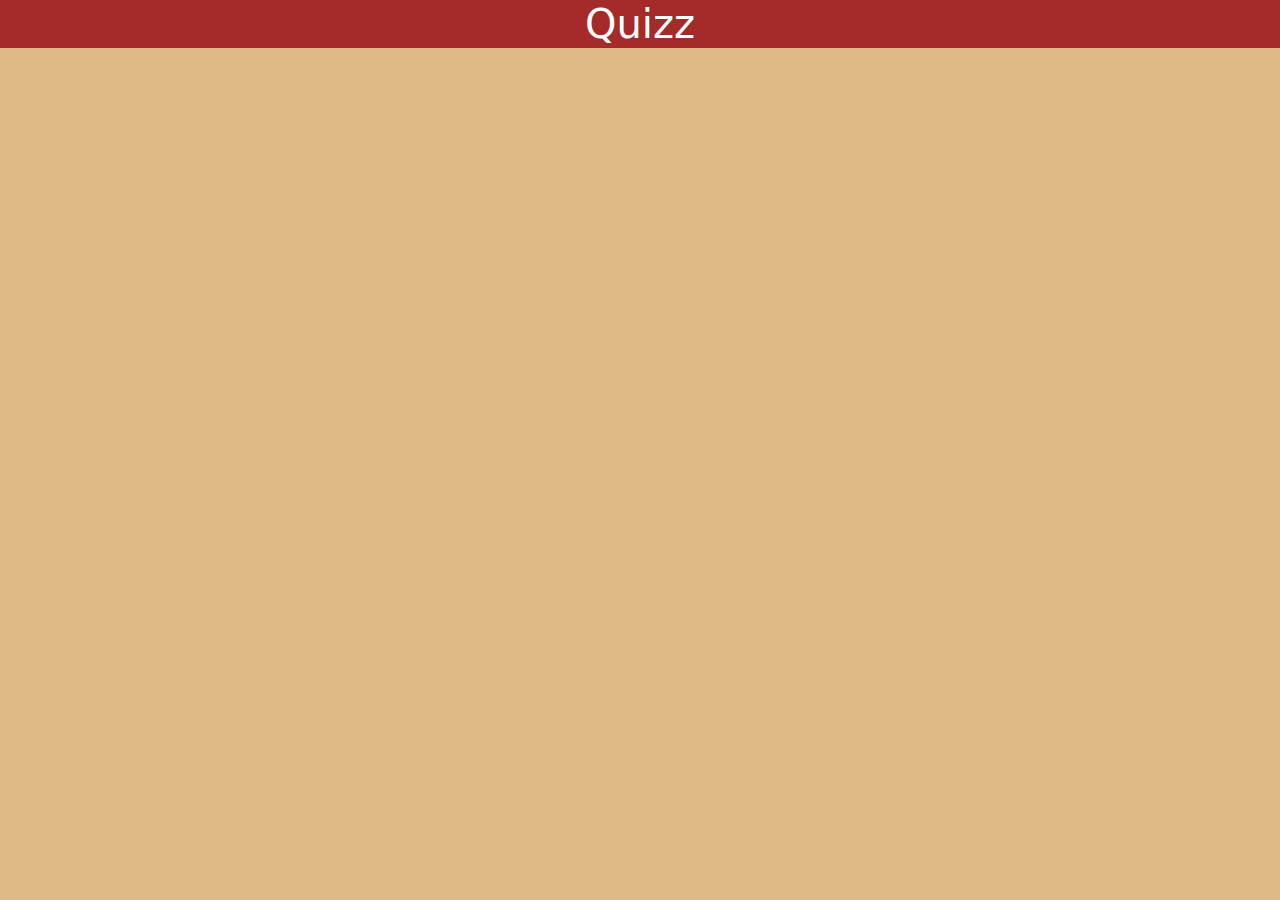
==== index.html @ 278a6ee0 "titre" ====
<!DOCTYPE html>
<html lang="fr">
<head>
    <meta charset="UTF-8">
    <meta name="viewport" content="width=device-width, initial-scale=1.0">
    <title>quizz</title>
    <link rel="stylesheet" href="./projet/styles/styles.css">
    <link href="https://cdn.jsdelivr.net/npm/bootstrap@5.3.3/dist/css/bootstrap.min.css" rel="stylesheet" integrity="sha384-QWTKZyjpPEjISv5WaRU9OFeRpok6YctnYmDr5pNlyT2bRjXh0JMhjY6hW+ALEwIH" crossorigin="anonymous">
</head>
<body style="background-color: burlywood;">
    <header style="background-color: brown;">
        <h1 class="text-center text-white">Quizz</h1>
    </header>
    
    <section>
        <div></div>
        <div></div>
        <div></div>
        

    </section>




<footer class="bg-secondary">



</footer>

    <script src="./projet/js/main.js"></script>
</body>
</html>
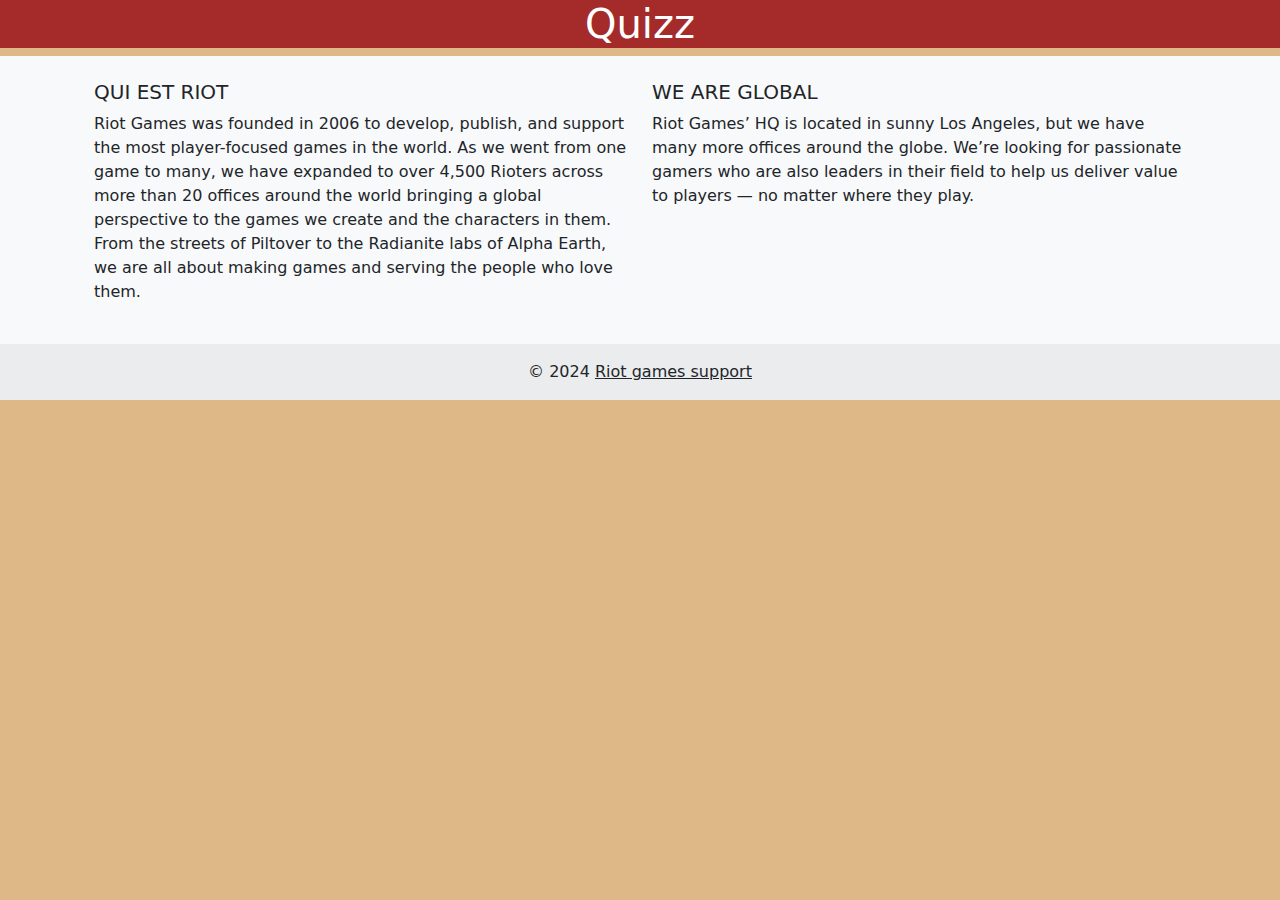
==== commit 0c589f37: "footer ajouté" ====
--- a/index.html
+++ b/index.html
@@ -23,10 +23,41 @@
 
 
 
-<footer class="bg-secondary">
+<footer class="bg-body-tertiary text-center text-lg-start">
+  <!-- Grid container -->
+  <div class="container p-4">
+    <!--Grid row-->
+    <div class="row">
+      <!--Grid column-->
+      <div class="col-lg-6 col-md-12 mb-4 mb-md-0">
+        <h5 class="text-uppercase">qui est riot </h5>
 
+        <p>
+          Riot Games was founded in 2006 to develop, publish, and support the most player-focused games in the world. As we went from one game to many, we have expanded to over 4,500 Rioters across more than 20 offices around the world bringing a global perspective to the games we create and the characters in them. From the streets of Piltover to the Radianite labs of Alpha Earth, we are all about making games and serving the people who love them.
+        </p>
+      </div>
+      <!--Grid column-->
 
+      <!--Grid column-->
+      <div class="col-lg-6 col-md-12 mb-4 mb-md-0">
+        <h5 class="text-uppercase">WE ARE GLOBAL</h5>
 
+        <p>
+          Riot Games’ HQ is located in sunny Los Angeles, but we have many more offices around the globe. We’re looking for passionate gamers who are also leaders in their field to help us deliver value to players — no matter where they play.
+        </p>
+      </div>
+      <!--Grid column-->
+    </div>
+    <!--Grid row-->
+  </div>
+  <!-- Grid container -->
+
+  <!-- Copyright -->
+  <div class="text-center p-3" style="background-color: rgba(0, 0, 0, 0.05);">
+    © 2024
+    <a class="text-body" href="https://support.riotgames.com/hc/fr">Riot games support</a>
+  </div>
+  <!-- Copyright -->
 </footer>
 
     <script src="./projet/js/main.js"></script>
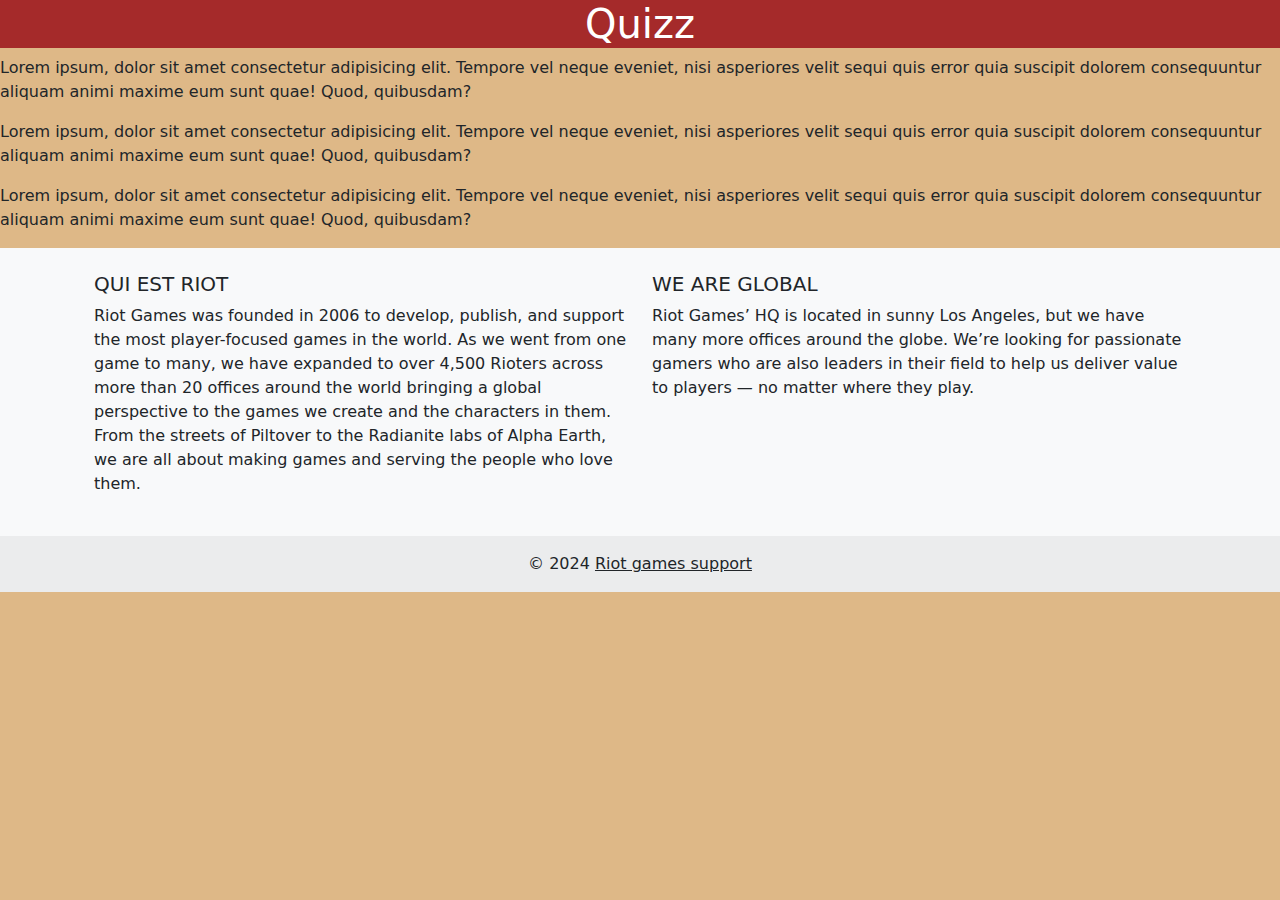
==== commit 539b28ba: "text contenu ajout" ====
--- a/index.html
+++ b/index.html
@@ -7,15 +7,16 @@
     <link rel="stylesheet" href="./projet/styles/styles.css">
     <link href="https://cdn.jsdelivr.net/npm/bootstrap@5.3.3/dist/css/bootstrap.min.css" rel="stylesheet" integrity="sha384-QWTKZyjpPEjISv5WaRU9OFeRpok6YctnYmDr5pNlyT2bRjXh0JMhjY6hW+ALEwIH" crossorigin="anonymous">
 </head>
-<body style="background-color: burlywood;">
+<body style="background-color:burlywood";>
     <header style="background-color: brown;">
         <h1 class="text-center text-white">Quizz</h1>
     </header>
     
     <section>
-        <div></div>
-        <div></div>
-        <div></div>
+        <div><p>Lorem ipsum, dolor sit amet consectetur adipisicing elit. Tempore vel neque eveniet, nisi asperiores velit sequi quis error quia suscipit dolorem consequuntur aliquam animi maxime eum sunt quae! Quod, quibusdam?</p></div>
+        <div><p>Lorem ipsum, dolor sit amet consectetur adipisicing elit. Tempore vel neque eveniet, nisi asperiores velit sequi quis error quia suscipit dolorem consequuntur aliquam animi maxime eum sunt quae! Quod, quibusdam?</p></div>
+        <div><p>Lorem ipsum, dolor sit amet consectetur adipisicing elit. Tempore vel neque eveniet, nisi asperiores velit sequi quis error quia suscipit dolorem consequuntur aliquam animi maxime eum sunt quae! Quod, quibusdam?</p></div>
+ 
         
 
     </section>
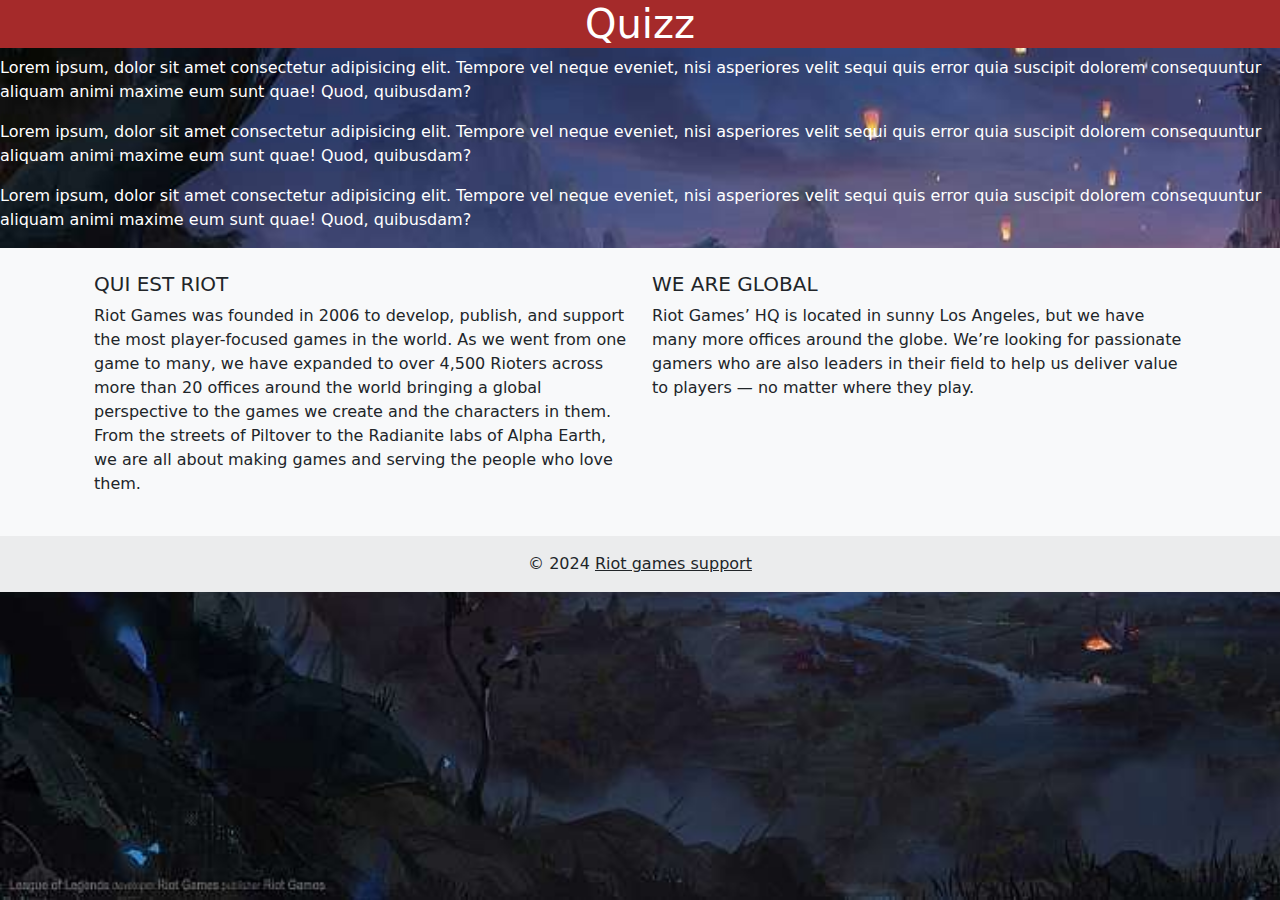
==== commit 252fb32c: "background image" ====
--- a/index.html
+++ b/index.html
@@ -3,16 +3,17 @@
 <head>
     <meta charset="UTF-8">
     <meta name="viewport" content="width=device-width, initial-scale=1.0">
-    <title>quizz</title>
+    <title>Quizz league of legends</title>
     <link rel="stylesheet" href="./projet/styles/styles.css">
     <link href="https://cdn.jsdelivr.net/npm/bootstrap@5.3.3/dist/css/bootstrap.min.css" rel="stylesheet" integrity="sha384-QWTKZyjpPEjISv5WaRU9OFeRpok6YctnYmDr5pNlyT2bRjXh0JMhjY6hW+ALEwIH" crossorigin="anonymous">
 </head>
-<body style="background-color:burlywood";>
+<body style="background-image: url(./projet/assets/img/lol.jpg); background-repeat: no-repeat;  background-attachment: fixed;
+  background-size: cover;" >
     <header style="background-color: brown;">
         <h1 class="text-center text-white">Quizz</h1>
     </header>
     
-    <section>
+    <section class="text-white">
         <div><p>Lorem ipsum, dolor sit amet consectetur adipisicing elit. Tempore vel neque eveniet, nisi asperiores velit sequi quis error quia suscipit dolorem consequuntur aliquam animi maxime eum sunt quae! Quod, quibusdam?</p></div>
         <div><p>Lorem ipsum, dolor sit amet consectetur adipisicing elit. Tempore vel neque eveniet, nisi asperiores velit sequi quis error quia suscipit dolorem consequuntur aliquam animi maxime eum sunt quae! Quod, quibusdam?</p></div>
         <div><p>Lorem ipsum, dolor sit amet consectetur adipisicing elit. Tempore vel neque eveniet, nisi asperiores velit sequi quis error quia suscipit dolorem consequuntur aliquam animi maxime eum sunt quae! Quod, quibusdam?</p></div>
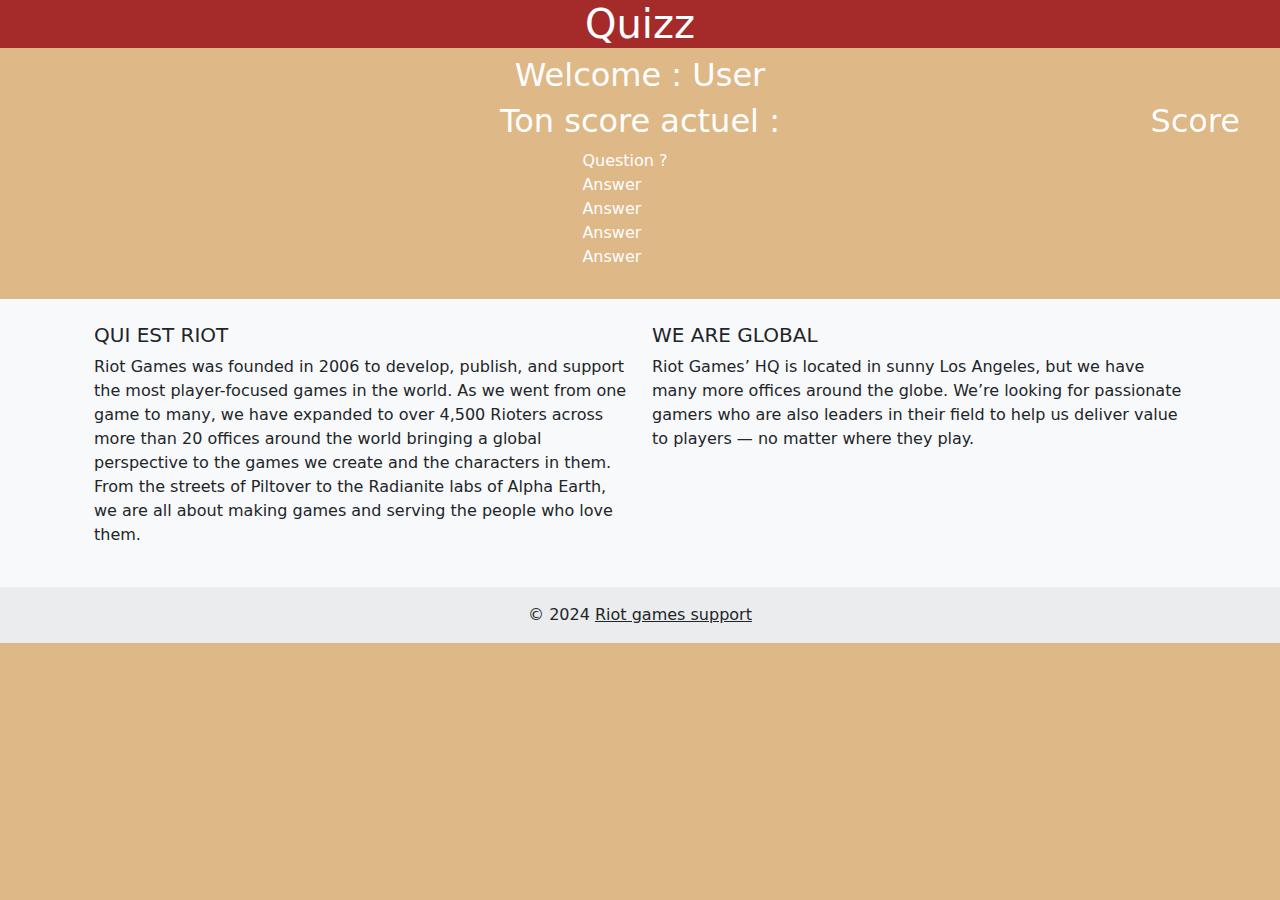
==== commit e9d1536e: "reorganisation pour quizz interactif" ====
--- a/index.html
+++ b/index.html
@@ -3,23 +3,51 @@
 <head>
     <meta charset="UTF-8">
     <meta name="viewport" content="width=device-width, initial-scale=1.0">
-    <title>Quizz league of legends</title>
+    <title>Quizz interactif</title>
     <link rel="stylesheet" href="./projet/styles/styles.css">
     <link href="https://cdn.jsdelivr.net/npm/bootstrap@5.3.3/dist/css/bootstrap.min.css" rel="stylesheet" integrity="sha384-QWTKZyjpPEjISv5WaRU9OFeRpok6YctnYmDr5pNlyT2bRjXh0JMhjY6hW+ALEwIH" crossorigin="anonymous">
 </head>
-<body style="background-image: url(./projet/assets/img/lol.jpg); background-repeat: no-repeat;  background-attachment: fixed;
-  background-size: cover;" >
+<body style="background-color: burlywood;" >
     <header style="background-color: brown;">
-        <h1 class="text-center text-white">Quizz</h1>
+        <h1 class="text-center text-white monh1">Quizz</h1>
     </header>
     
-    <section class="text-white">
-        <div><p>Lorem ipsum, dolor sit amet consectetur adipisicing elit. Tempore vel neque eveniet, nisi asperiores velit sequi quis error quia suscipit dolorem consequuntur aliquam animi maxime eum sunt quae! Quod, quibusdam?</p></div>
-        <div><p>Lorem ipsum, dolor sit amet consectetur adipisicing elit. Tempore vel neque eveniet, nisi asperiores velit sequi quis error quia suscipit dolorem consequuntur aliquam animi maxime eum sunt quae! Quod, quibusdam?</p></div>
-        <div><p>Lorem ipsum, dolor sit amet consectetur adipisicing elit. Tempore vel neque eveniet, nisi asperiores velit sequi quis error quia suscipit dolorem consequuntur aliquam animi maxime eum sunt quae! Quod, quibusdam?</p></div>
+    <section class="text-white ">
+      <section class="text-center">
+        <div ><h2 >Welcome : <span id="pseudo">User</span></h2></div>
  
+        <div><h2 >Ton score actuel : <span id="score">Score</span></h2></div>
+      </section>
+       <div id="score"></div>
+      <section>
+
+<div id="app-container">
+
+
+</div>
+<div id="score"></div>
+<div id="app-title"></div>
+
+  <div id="q-container">
+    
+    <div id="question">
+<div id="q-text">Question ?</div>
+<div id="answer">Answer</div>
+<div id="answer">Answer</div>
+<div id="answer">Answer</div>
+<div id="answer">Answer</div>
+
+
+  </div>
+  <div id="q-fb"></div>
+</div>
+
+
+
+  
+      </section>
+
         
-
     </section>
 
 
@@ -62,6 +90,6 @@
   <!-- Copyright -->
 </footer>
 
-    <script src="./projet/js/main.js"></script>
+    <script src="./projet/js/mai.js"></script>
 </body>
 </html>--- a/projet/styles/styles.css
+++ b/projet/styles/styles.css
@@ -0,0 +1,26 @@
+#app-container{
+    position: absolute;
+    top: 0;
+    left: 0;
+    width: 100px;
+    height: 100px;
+    padding: 40px 20px;
+
+}
+ 
+#q-container {
+
+    display: grid;
+    grid-template-columns: repeat(3, auto);
+    grid-template-rows: repeat(3,max-content);
+    justify-content: center;
+    align-items: center;
+    gap:15px;
+}
+
+
+#score{
+
+    position: fixed;
+    right: 40px;
+}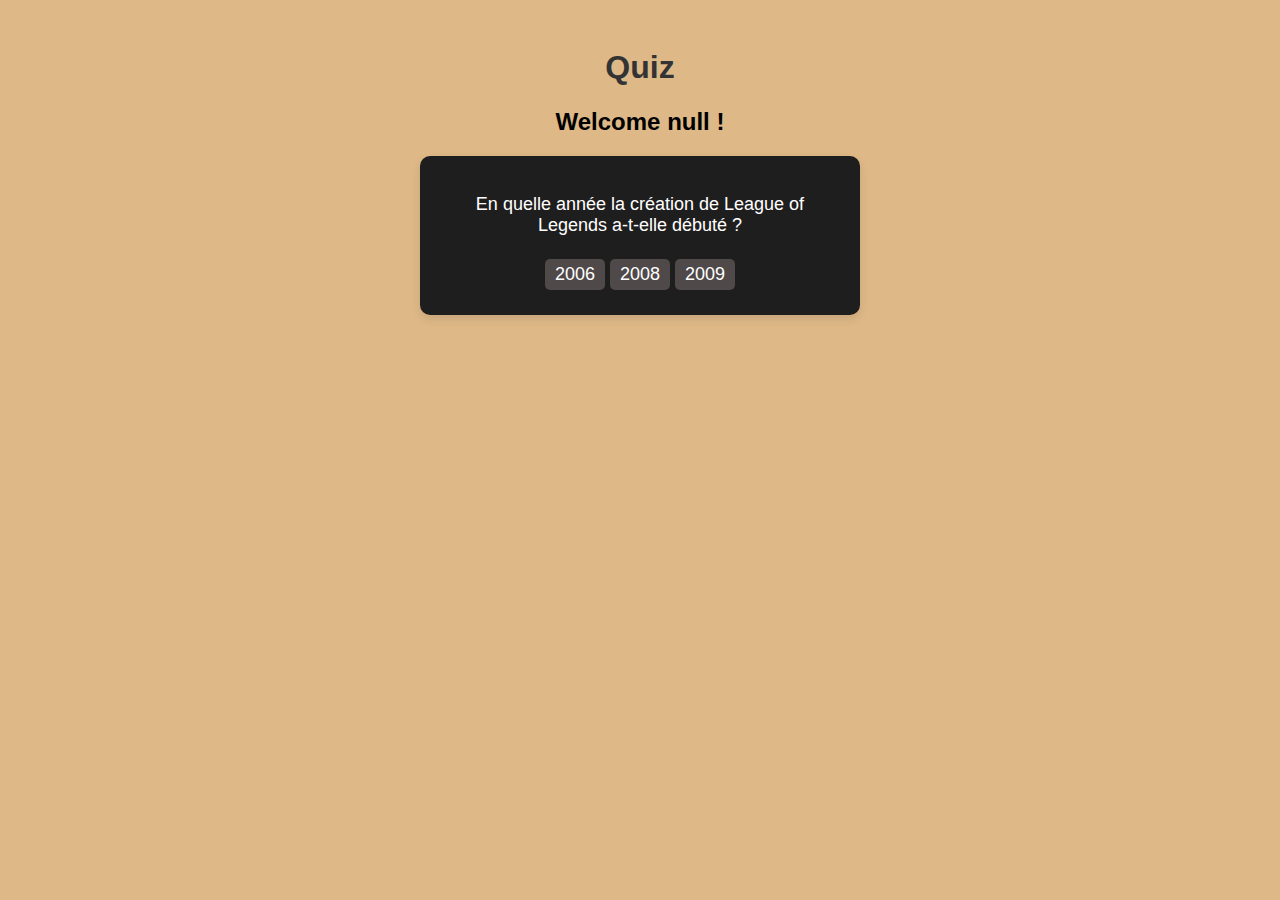
==== commit c0b74b40: "index" ====
--- a/index.html
+++ b/index.html
@@ -3,93 +3,87 @@
 <head>
     <meta charset="UTF-8">
     <meta name="viewport" content="width=device-width, initial-scale=1.0">
-    <title>Quizz interactif</title>
-    <link rel="stylesheet" href="./projet/styles/styles.css">
-    <link href="https://cdn.jsdelivr.net/npm/bootstrap@5.3.3/dist/css/bootstrap.min.css" rel="stylesheet" integrity="sha384-QWTKZyjpPEjISv5WaRU9OFeRpok6YctnYmDr5pNlyT2bRjXh0JMhjY6hW+ALEwIH" crossorigin="anonymous">
+    <title>Quiz Progressif</title>
+    <link rel="stylesheet" href="./projet/styles/style.css">
 </head>
-<body style="background-color: burlywood;" >
-    <header style="background-color: brown;">
-        <h1 class="text-center text-white monh1">Quizz</h1>
-    </header>
-    
-    <section class="text-white ">
-      <section class="text-center">
-        <div ><h2 >Welcome : <span id="pseudo">User</span></h2></div>
- 
-        <div><h2 >Ton score actuel : <span id="score">Score</span></h2></div>
-      </section>
-       <div id="score"></div>
-      <section>
+<body style="background-color: burlywood;">
 
-<div id="app-container">
+    <h1>Quiz</h1>
 
+    <H2 id="welcome">Welcome :</H2>
 
-</div>
-<div id="score"></div>
-<div id="app-title"></div>
+    <div class="container">
+        <div id="question1" class="question visible">
+            <p>En quelle année la création de League of Legends a-t-elle débuté ?</p>
+            <label><input type="radio" name="q1" value="2006"> 2006</label>
+            <label><input type="radio" name="q1" value="2008"> 2008</label>
+            <label><input type="radio" name="q1" value="2009"> 2009</label>
+        </div>
 
-  <div id="q-container">
-    
-    <div id="question">
-<div id="q-text">Question ?</div>
-<div id="answer">Answer</div>
-<div id="answer">Answer</div>
-<div id="answer">Answer</div>
-<div id="answer">Answer</div>
+        <div id="question2" class="question ">
+            <p>Combien de temps a duré la partie la plus longue de League of Legends ?</p>
+            <label><input type="radio" name="q2" value="236"> 236 Minutes et 52 secondes</label>
+            <label><input type="radio" name="q2" value="300"> 300 Minutes et 20 secondes</label>
+            <label><input type="radio" name="q2" value="270"> 270 Minutes et 19 seconde</label>
+        </div>
 
+        <div id="question3" class="question">
+            <p>Qui était le joueur le plus utile du championnat du monde 2015 ?</p>
+            <label><input type="radio" name="q3" value="Marin">Marin</label>
+            <label><input type="radio" name="q3" value="Faker"> Faker</label>
+            <label><input type="radio" name="q3" value="Jankos"> Jankos</label>
+        </div>
+        <div id="question4" class="question">
+            <p>Qui détient le record de sbires tués en une partie pro ?</p>
+            <label><input type="radio" name="q4" value="Uzi">Uzi</label>
+            <label><input type="radio" name="q4" value="Faker"> Faker</label>
+            <label><input type="radio" name="q4" value="Caps"> Caps</label>
+        </div>
+        <div id="question5" class="question">
+            <p>Combien de régions comporte Runeterra ?</p>
+            <label><input type="radio" name="q5" value="16">16</label>
+            <label><input type="radio" name="q5" value="9"> 9</label>
+            <label><input type="radio" name="q5" value="13"> 13</label>
+        </div>
+        <div id="question6" class="question">
+            <p>Quel est le vrai nom de Brand ?</p>
+            <label><input type="radio" name="q6" value="Kegan">Kegan Rodghe</label>
+            <label><input type="radio" name="q6" value="Atakan"> Atakan</label>
+            <label><input type="radio" name="q6" value="Meguma">Meguma</label>
+        </div>
+        <div id="question7" class="question">
+            <p>Et celui de Miss Fortune ?</p>
+            <label><input type="radio" name="q7" value="Fiona">Fiona</label>
+            <label><input type="radio" name="q7" value="Sarah"> Sarah</label>
+            <label><input type="radio" name="q7" value="Sissi"> Sissi</label>
+        </div>
+  
+        <div id="question8" class="question">
+            <p>Combien de personnages utilisent des armes à feu ?</p>
+            <label><input type="radio" name="q8" value="16">16</label>
+            <label><input type="radio" name="q8" value="14"> 14</label>
+            <label><input type="radio" name="q8" value="17"> 17</label>
+        </div>
+        <div id="question9" class="question">
+            <p>Quelle est la ville la plus proche du Mont Targon ?</p>
+            <label><input type="radio" name="q9" value="Nerimazeth">Nerimazeth</label>
+            <label><input type="radio" name="q9" value="Otttah"> Otttah</label>
+            <label><input type="radio" name="q9" value="Sakion"> Sakion </label>
+        </div>
+        <div id="question10" class="question">
+            <p>Combien de personnages vivent au Mont Targon ?</p>
+            <label><input type="radio" name="q10" value="9">9</label>
+            <label><input type="radio" name="q10" value="7">7 </label>
+            <label><input type="radio" name="q10" value="Indie3"> 3</label>
+        </div>
 
-  </div>
-  <div id="q-fb"></div>
-</div>
+        <button id="valider" class="hidden">Voir le score</button>
+        <p id="resultat" class="hidden"></p>
+        <button id="rejouer" class="hidden">Rejouer</button>
 
+        <input type="hidden" id="score" value="0">
+    </div>
 
-
-  
-      </section>
-
-        
-    </section>
-
-
-
-
-<footer class="bg-body-tertiary text-center text-lg-start">
-  <!-- Grid container -->
-  <div class="container p-4">
-    <!--Grid row-->
-    <div class="row">
-      <!--Grid column-->
-      <div class="col-lg-6 col-md-12 mb-4 mb-md-0">
-        <h5 class="text-uppercase">qui est riot </h5>
-
-        <p>
-          Riot Games was founded in 2006 to develop, publish, and support the most player-focused games in the world. As we went from one game to many, we have expanded to over 4,500 Rioters across more than 20 offices around the world bringing a global perspective to the games we create and the characters in them. From the streets of Piltover to the Radianite labs of Alpha Earth, we are all about making games and serving the people who love them.
-        </p>
-      </div>
-      <!--Grid column-->
-
-      <!--Grid column-->
-      <div class="col-lg-6 col-md-12 mb-4 mb-md-0">
-        <h5 class="text-uppercase">WE ARE GLOBAL</h5>
-
-        <p>
-          Riot Games’ HQ is located in sunny Los Angeles, but we have many more offices around the globe. We’re looking for passionate gamers who are also leaders in their field to help us deliver value to players — no matter where they play.
-        </p>
-      </div>
-      <!--Grid column-->
-    </div>
-    <!--Grid row-->
-  </div>
-  <!-- Grid container -->
-
-  <!-- Copyright -->
-  <div class="text-center p-3" style="background-color: rgba(0, 0, 0, 0.05);">
-    © 2024
-    <a class="text-body" href="https://support.riotgames.com/hc/fr">Riot games support</a>
-  </div>
-  <!-- Copyright -->
-</footer>
-
-    <script src="./projet/js/mai.js"></script>
+    <script src="./projet/js/skript.js"></script>
 </body>
-</html>+</html>
--- a/projet/styles/style.css
+++ b/projet/styles/style.css
@@ -0,0 +1,76 @@
+body {
+  font-family: 'Arial', sans-serif;
+  background-color: #f4f4f4;
+  text-align: center;
+  padding: 20px;
+}
+
+h1 {
+  color: #333;
+}
+
+.container {
+  background: rgb(31, 30, 30);
+  max-width: 400px;
+  margin: auto;
+  padding: 20px;
+  border-radius: 10px;
+  box-shadow: 0px 4px 10px rgba(0, 0, 0, 0.1);
+  color: white;
+}
+
+.question {
+  display: none;
+  font-size: 18px;
+}
+
+.visible {
+  display: block;
+}
+
+.hidden {
+  display: none;
+}
+
+label {
+  display: block;
+  background: #4f4949;
+  padding: 10px;
+  margin: 5px 0;
+  border-radius: 5px;
+  cursor: pointer;
+  transition: background 0.3s;
+  color: white;
+}
+
+input[type="radio"] {
+  display: none;
+}
+
+label:hover {
+  background: #6e6b6b;
+}
+
+button {
+  background: #54585d;
+  color: white;
+  border: none;
+  padding: 10px 15px;
+  margin-top: 15px;
+  font-size: 16px;
+  border-radius: 5px;
+  cursor: pointer;
+  transition: background 0.3s;
+}
+
+button:hover {
+  background: #343639;
+}
+
+#resultat {
+  font-size: 20px;
+  font-weight: bold;
+  color: #333;
+  margin-top: 15px;
+  color: white;
+}
